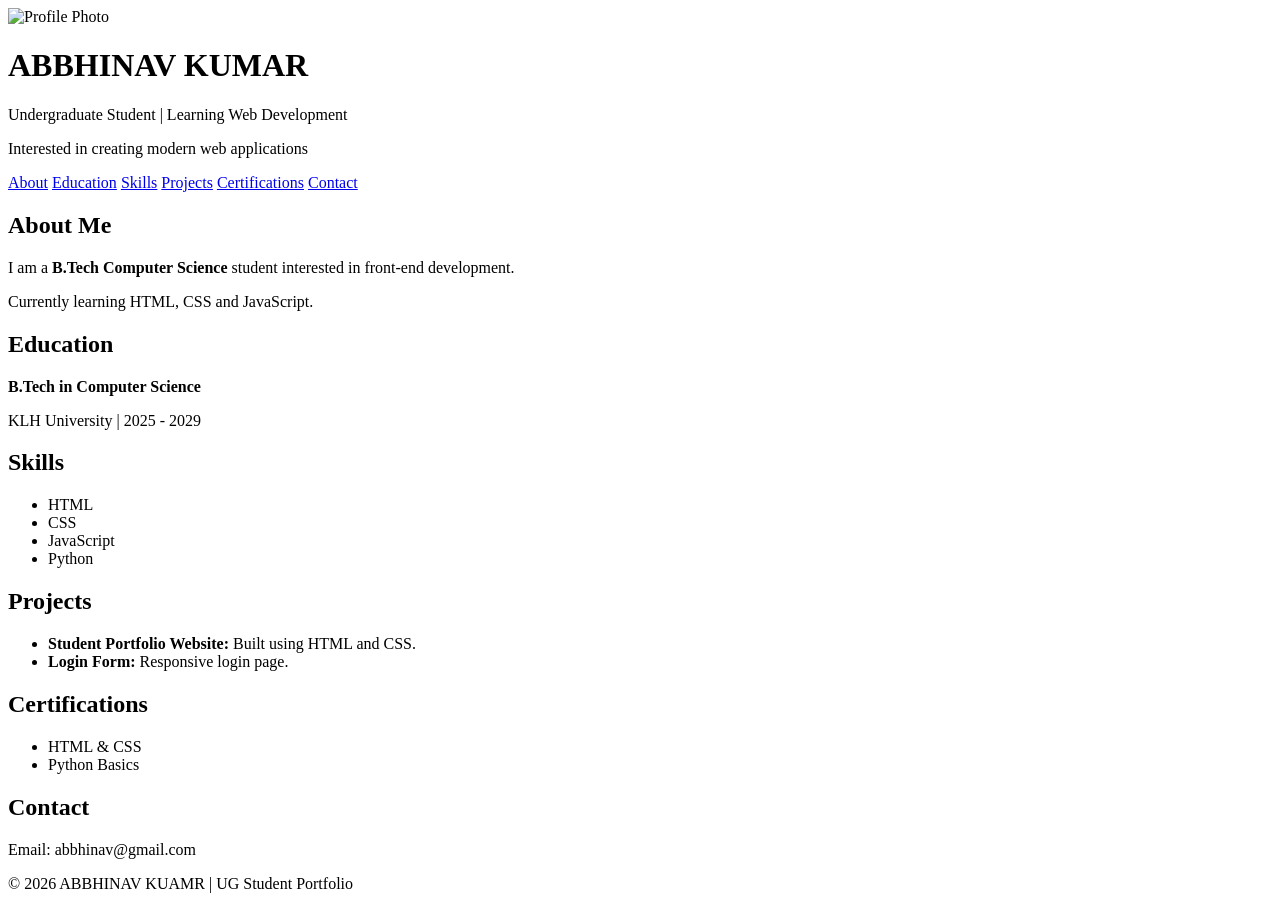
==== index.html @ fde7f143 "Update and rename test.html to index.html" ====
<!DOCTYPE html>
<html lang="en">
<head>
<meta charset="UTF-8">
<meta name="viewport" content="width=device-width, initial-scale=1.0">
<title>Abbhinav kumar | Profile</title>


<link rel="stylesheet" href="index.css">

</head>

<body>

<header class="header">
<img src="mee.png" alt="Profile Photo">
<h1>ABBHINAV KUMAR</h1>
<p class="subtitle">Undergraduate Student | Learning Web Development</p>
<p class="tagline">Interested in creating modern web applications</p>
</header>

<nav class="nav">
<a href="#about">About</a>
<a href="#education">Education</a>
<a href="#skills">Skills</a>
<a href="#projects">Projects</a>
<a href="#certifications">Certifications</a>
<a href="#contact">Contact</a>
</nav>

<section id="about" class="card">
<h2>About Me</h2>
<p>I am a <strong>B.Tech Computer Science</strong> student interested in front-end development.</p>
<p>Currently learning HTML, CSS and JavaScript.</p>
</section>

<section id="education" class="card">
<h2>Education</h2>
<p><strong>B.Tech in Computer Science</strong></p>
<p>KLH University | 2025 - 2029</p>
</section>

<section id="skills" class="card">
<h2>Skills</h2>
<ul>
<li>HTML</li>
<li>CSS</li>
<li>JavaScript</li>
<li>Python</li>
</ul>
</section>

<section id="projects" class="card">
<h2>Projects</h2>
<ul>
<li><strong>Student Portfolio Website:</strong> Built using HTML and CSS.</li>
<li><strong>Login Form:</strong> Responsive login page.</li>
</ul>
</section>

<section id="certifications" class="card">
<h2>Certifications</h2>
<ul>
<li>HTML & CSS</li>
<li>Python Basics</li>
</ul>
</section>

<section id="contact" class="card">
<h2>Contact</h2>
<p>Email: abbhinav@gmail.com</p>
</section>

<footer>
<p>© 2026 ABBHINAV KUAMR | UG Student Portfolio</p>
</footer>

</body>
</html>
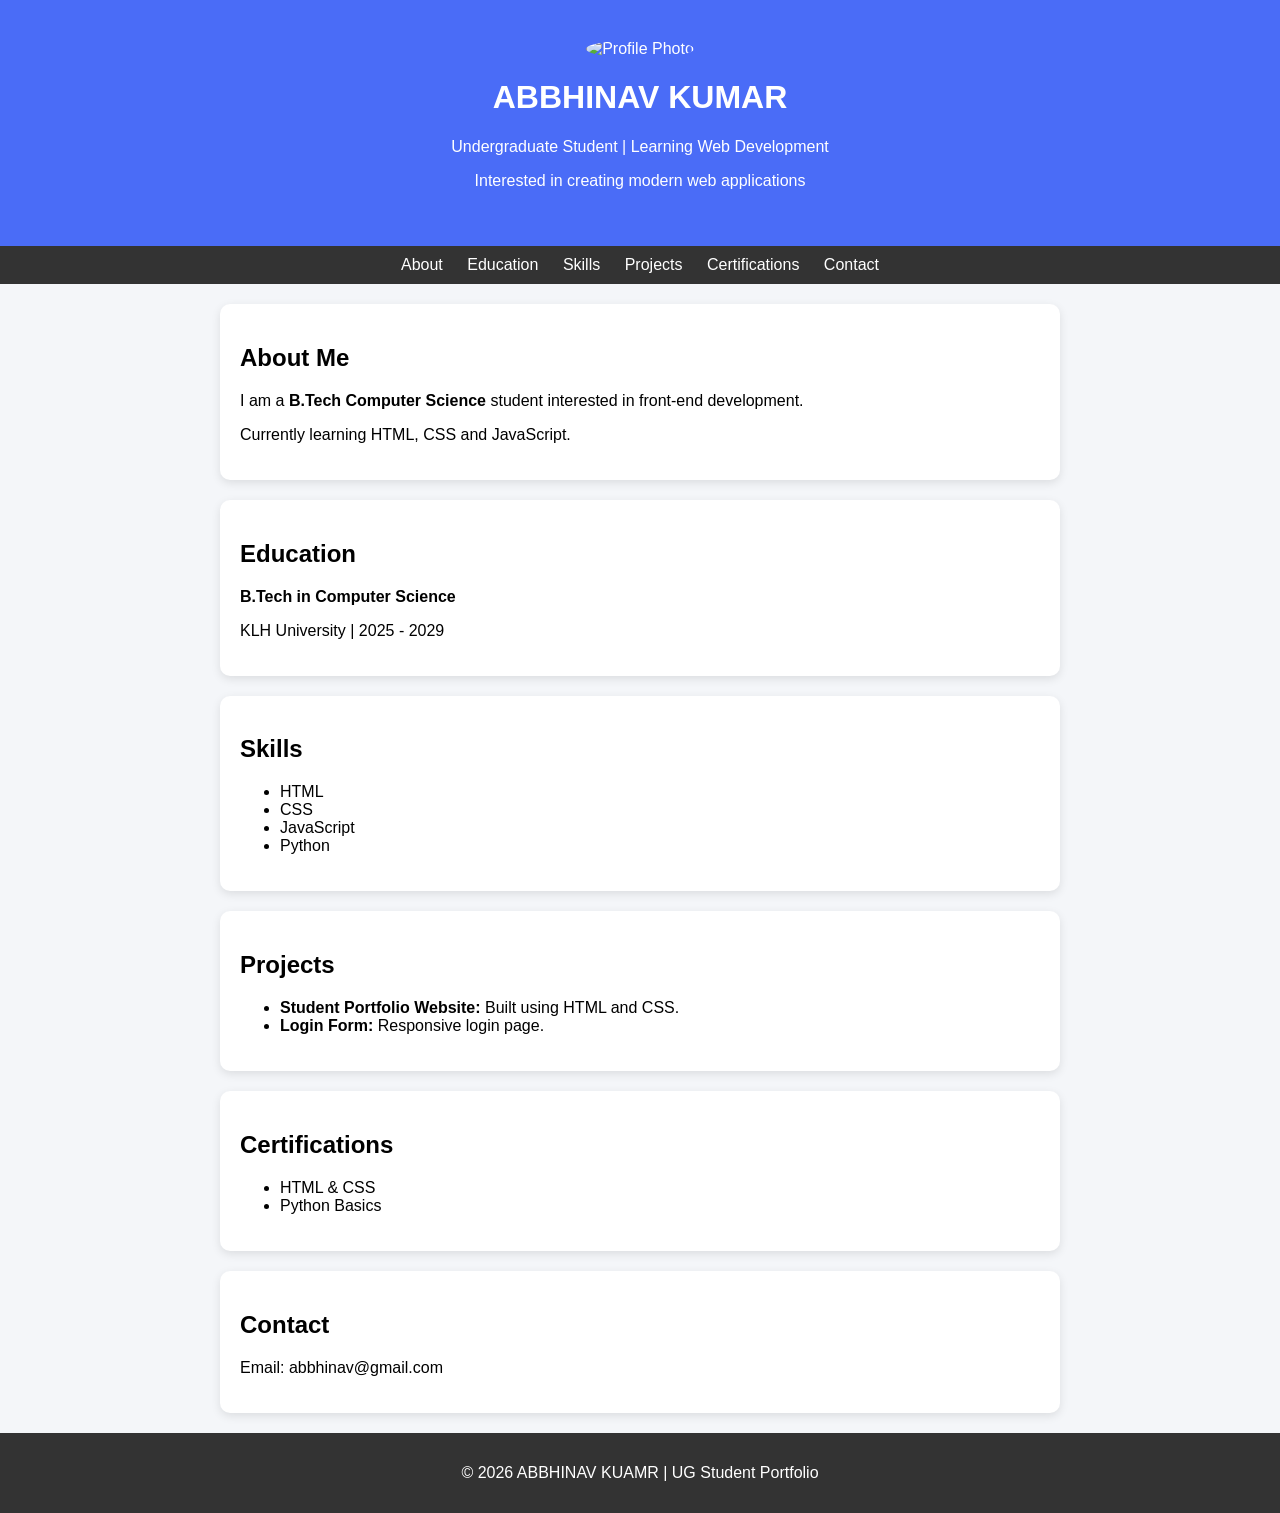
==== commit d46f8ff6: "Add files via upload" ====
--- a/index.html
+++ b/index.html
@@ -6,14 +6,14 @@
 <title>Abbhinav kumar | Profile</title>
 
 
-<link rel="stylesheet" href="index.css">
+<link rel="stylesheet" href="indexprofile.css">
 
 </head>
 
 <body>
 
 <header class="header">
-<img src="mee.png" alt="Profile Photo">
+<img src="abbhinav.jpj.jpg" alt="Profile Photo">
 <h1>ABBHINAV KUMAR</h1>
 <p class="subtitle">Undergraduate Student | Learning Web Development</p>
 <p class="tagline">Interested in creating modern web applications</p>
@@ -76,4 +76,4 @@
 </footer>
 
 </body>
-</html>
+</html>
--- a/indexprofile.css
+++ b/indexprofile.css
@@ -0,0 +1,46 @@
+body{
+font-family:Arial;
+background:#f4f6f9;
+margin:0;
+}
+
+.header{
+text-align:center;
+background:#4a6cf7;
+color:white;
+padding:40px;
+}
+
+.header img{
+width:120px;
+height:120px;
+border-radius:50%;
+}
+
+.nav{
+background:#333;
+text-align:center;
+padding:10px;
+}
+
+.nav a{
+color:white;
+text-decoration:none;
+margin:10px;
+}
+
+.card{
+background:white;
+margin:20px auto;
+padding:20px;
+max-width:800px;
+border-radius:10px;
+box-shadow:0 3px 10px rgba(0,0,0,0.1);
+}
+
+footer{
+text-align:center;
+background:#333;
+color:white;
+padding:15px;
+}
